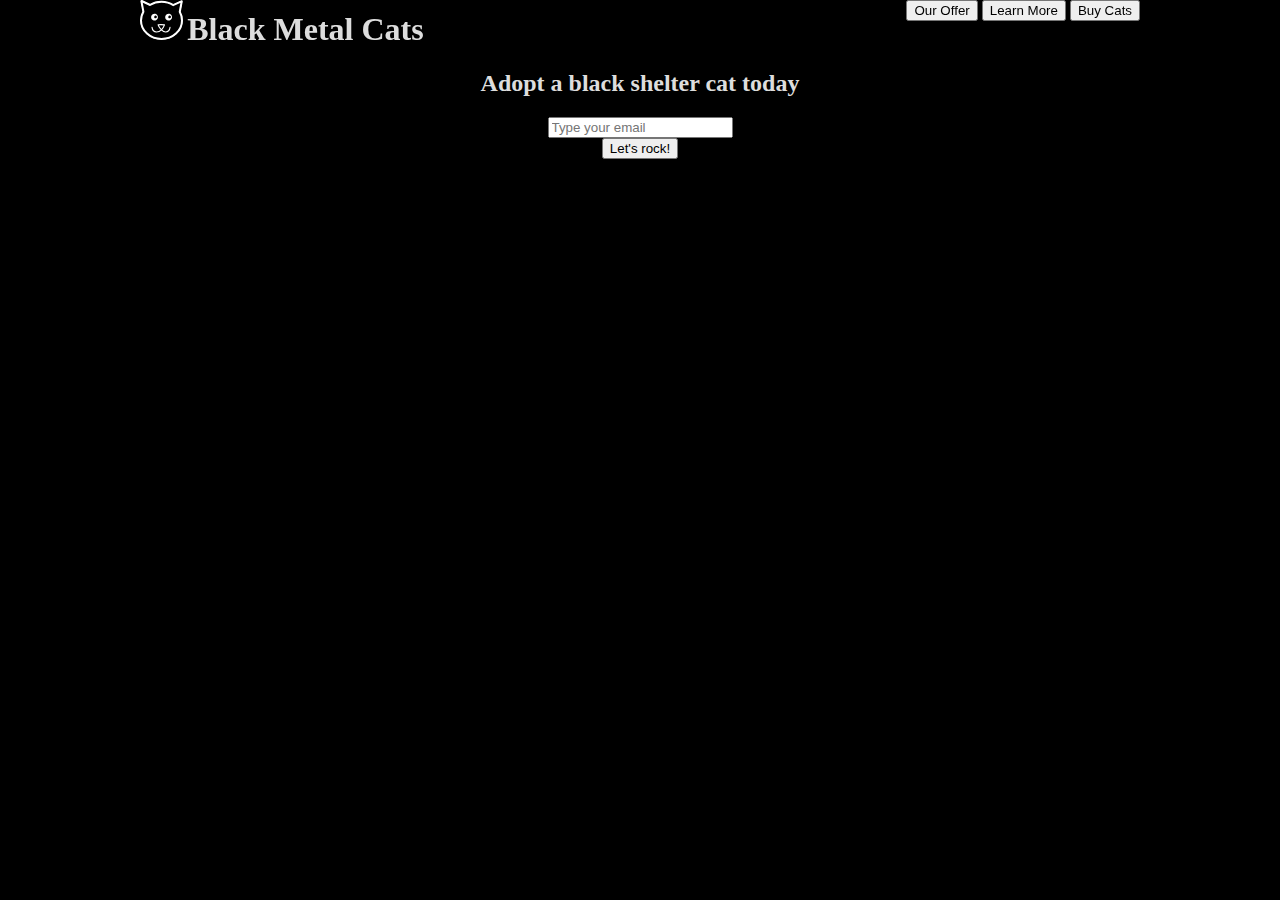
==== Product Landing Page/index.html @ b3451e42 "Product Landing Page: header and form" ====
<!DOCTYPE html>
<html lang="en">
<head>
    <meta charset="UTF-8">
    <meta name="viewport" content="width=device-width, initial-scale=1.0">
    <title>FCC: Product Landing Page</title>
    <link rel="stylesheet" href="style.css">
</head>
<body>
    <header id="header">
        <div id="header-container">
            <img src="assets/cat_line_art_pitr_Kitty_icon.svg" alt="" id="header-img">
        <h1>Black Metal Cats</h1>
        <nav id="nav-bar">
            <button id="nav-link">Our Offer</button>
            <button id="nav-link">Learn More</button>
            <button id="nav-link buy">Buy Cats</button>
        </nav>
        </div>
    </header>
    <main>
        <form action="https://www.freecodecamp.com/email-submit">
            <h2>Adopt a black shelter cat today</h2>
            <input type="email" id="email" placeholder="Type your email"><br>
            <input type="submit" id="submit" value="Let's rock!">
        </form>
    </main>
</body>
<script src="https://cdn.freecodecamp.org/testable-projects-fcc/v1/bundle.js"></script>
</html>
---- Product Landing Page/style.css ----
body {
    background-color: black;
    color: #ddd;
}

header {
    position: fixed;
    top: 0px;
    left: 0px;
    width: 100%;
}

#header-container {
    margin: auto;
    width: 1000px;
}

header img {
    height: 40px;
    width: auto;
    filter: invert(1);
}

header h1, header nav {
    display: inline;
}

header nav {
    float: right;
}

main {
    width: 800px;
    margin: auto;
    margin-top: 70px;
    text-align: center;
}
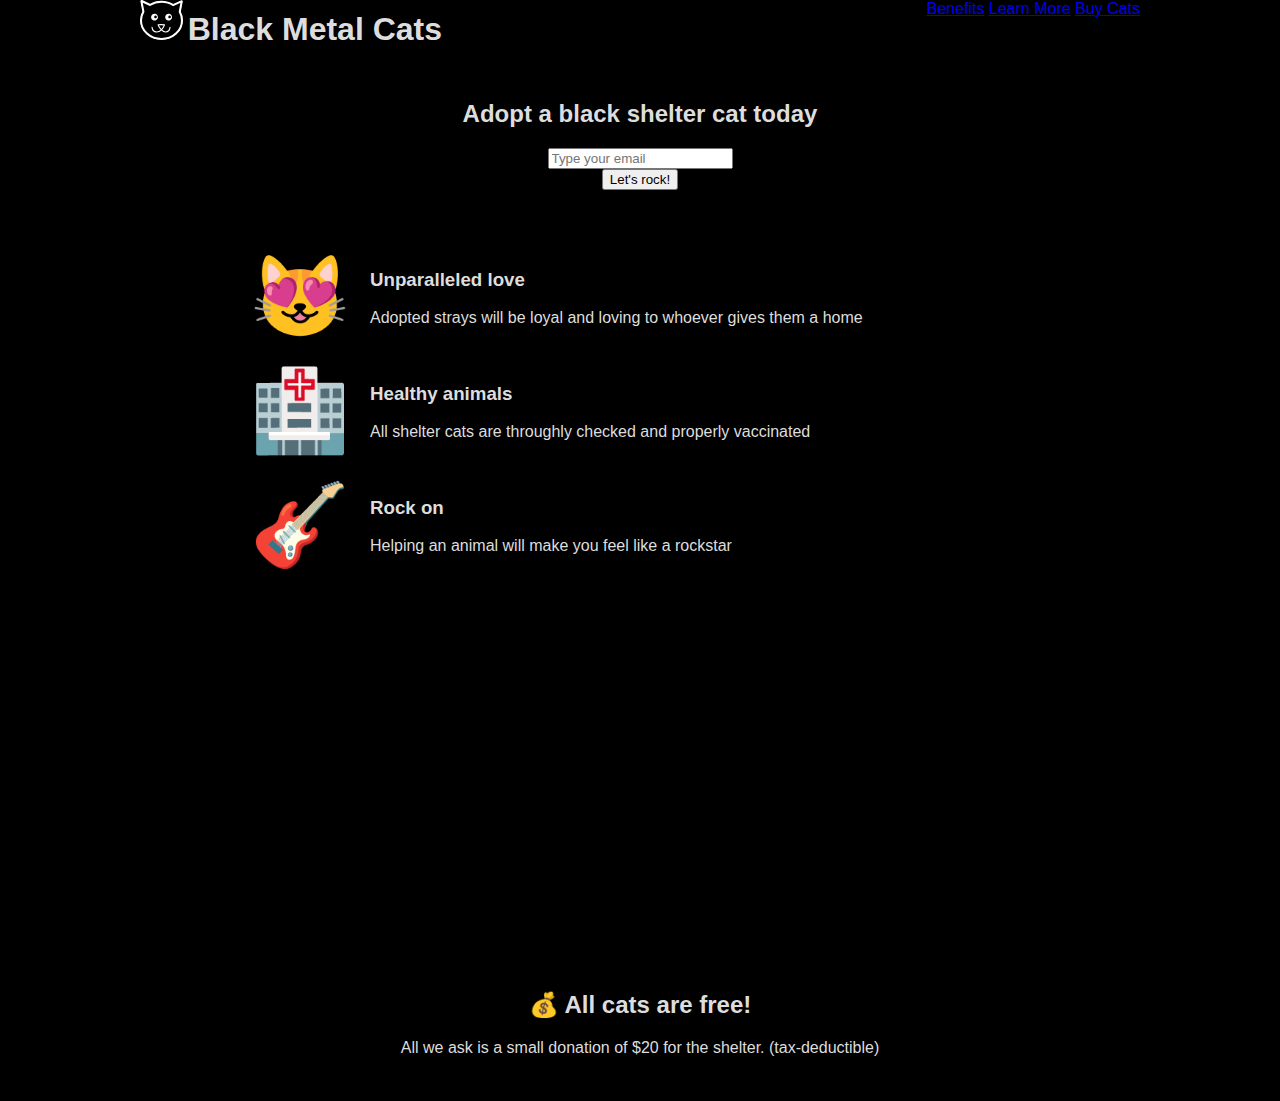
==== commit f69a3693: "all tests pass 16/16" ====
--- a/Product Landing Page/index.html
+++ b/Product Landing Page/index.html
@@ -12,18 +12,32 @@
             <img src="assets/cat_line_art_pitr_Kitty_icon.svg" alt="" id="header-img">
         <h1>Black Metal Cats</h1>
         <nav id="nav-bar">
-            <button id="nav-link">Our Offer</button>
-            <button id="nav-link">Learn More</button>
-            <button id="nav-link buy">Buy Cats</button>
+            <a class="nav-link" href="#benefits">Benefits</a>
+            <a class="nav-link" href="#video">Learn More</a>
+            <a class="nav-link buy" href="#buy">Buy Cats</a>
         </nav>
         </div>
     </header>
     <main>
-        <form action="https://www.freecodecamp.com/email-submit">
+        <form id="form" action="https://www.freecodecamp.com/email-submit">
             <h2>Adopt a black shelter cat today</h2>
-            <input type="email" id="email" placeholder="Type your email"><br>
-            <input type="submit" id="submit" value="Let's rock!">
+            <input type="email" id="email" name="email" placeholder="Type your email"><br>
+            <input type="submit" id="submit" name="submit" value="Let's rock!">
         </form>
+        <div id="benefits">
+            <div class="emoji">😻</div>
+            <div class="benefit"><h3>Unparalleled love</h3><p>Adopted strays will be loyal and loving to whoever gives them a home</p></div>
+            <div class="emoji">🏥</div>
+            <div class="benefit"><h3>Healthy animals</h3><p>All shelter cats are throughly checked and properly vaccinated</p></div>
+            <div class="emoji">🎸</div>
+            <div class="benefit"><h3>Rock on</h3><p>Helping an animal will make you feel like a rockstar</p></div>
+        </div>
+
+
+            <iframe id="video" width="560" height="315" src="https://www.youtube.com/embed/NE0n42z_OQc" frameborder="0" allow="accelerometer; autoplay; encrypted-media; gyroscope; picture-in-picture" allowfullscreen></iframe>
+        <div id="buy">
+            <h2>💰 All cats are free!</h2><p>All we ask is a small donation of $20 for the shelter. (tax-deductible)</p>
+        </div>
     </main>
 </body>
 <script src="https://cdn.freecodecamp.org/testable-projects-fcc/v1/bundle.js"></script>
--- a/Product Landing Page/style.css
+++ b/Product Landing Page/style.css
@@ -1,6 +1,7 @@
 body {
     background-color: black;
     color: #ddd;
+    font-family: 'Lucida Sans', 'Lucida Sans Regular', 'Lucida Grande', 'Lucida Sans Unicode', Geneva, Verdana, sans-serif;
 }
 
 header {
@@ -13,6 +14,7 @@
 #header-container {
     margin: auto;
     width: 1000px;
+    background-color: black;
 }
 
 header img {
@@ -32,6 +34,34 @@
 main {
     width: 800px;
     margin: auto;
-    margin-top: 70px;
+    margin-top: 100px;
     text-align: center;
+}
+
+#benefits {
+    text-align: left;
+    display: flex;
+    flex-wrap: wrap;
+    margin: 50px 0 50px 0;
+}
+
+.emoji {
+    font-size: 80px;
+    flex-basis: 100px;
+    padding: 10px;
+}
+
+@media screen and (max-width: 800px) {
+    .emoji {display: none;}
+    .benefit {text-align: center;}
+}
+
+.benefit {
+    flex-basis: 600px;
+    flex-grow: 1;
+    padding: 10px; 
+}
+
+#buy {
+    padding: 20px;
 }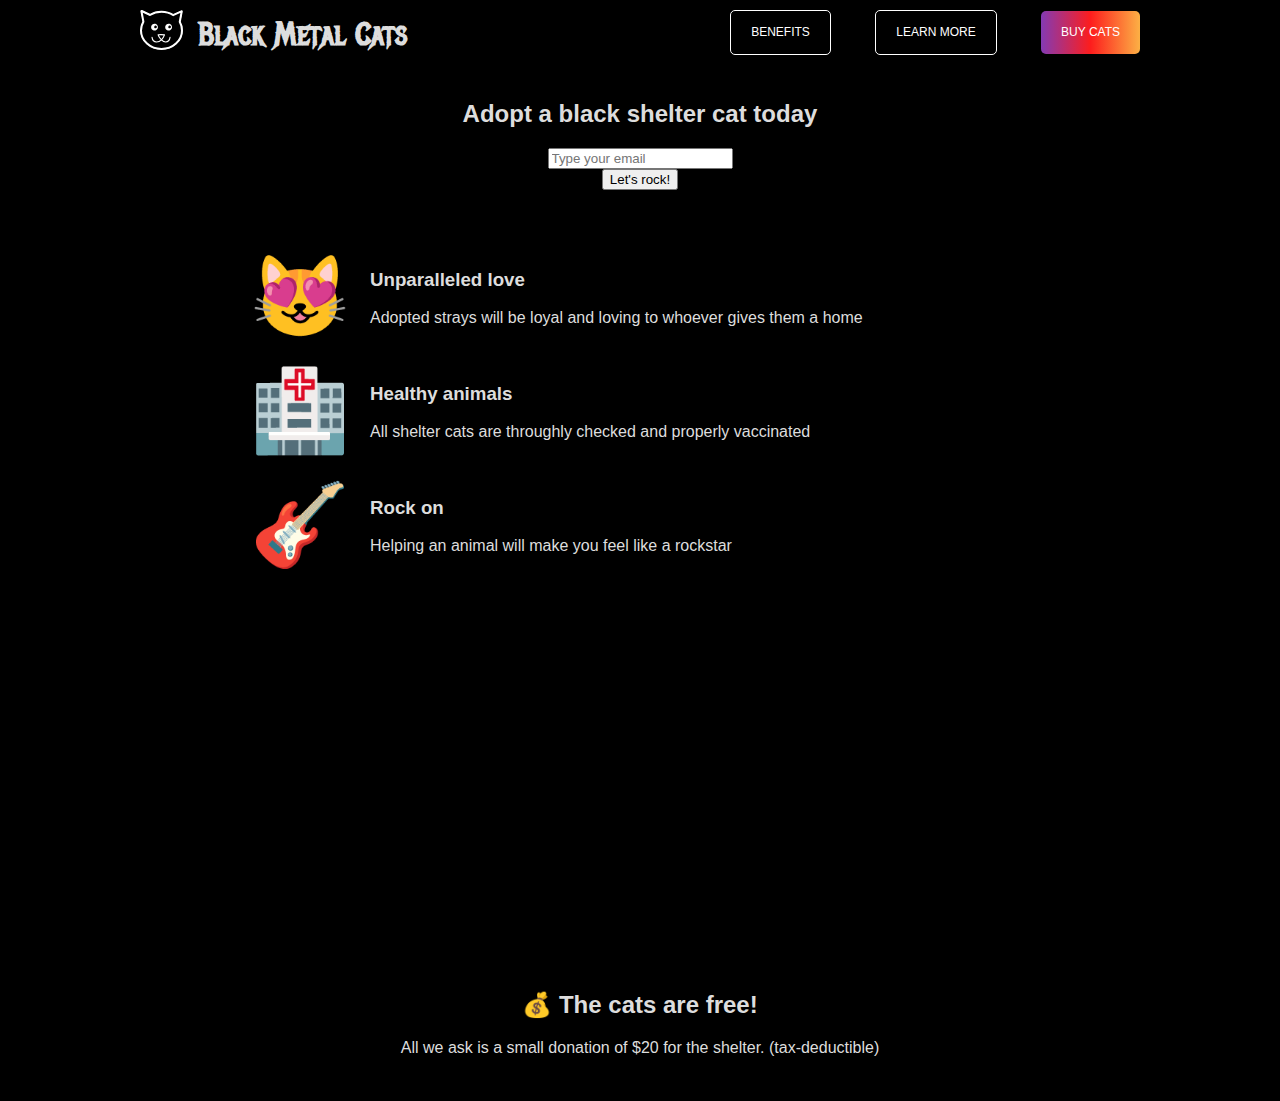
==== commit ba27eb43: "prettier navbar links" ====
--- a/Product Landing Page/index.html
+++ b/Product Landing Page/index.html
@@ -5,6 +5,7 @@
     <meta name="viewport" content="width=device-width, initial-scale=1.0">
     <title>FCC: Product Landing Page</title>
     <link rel="stylesheet" href="style.css">
+    <link href="https://fonts.googleapis.com/css2?family=Metal+Mania&display=swap" rel="stylesheet">
 </head>
 <body>
     <header id="header">
@@ -36,7 +37,7 @@
 
             <iframe id="video" width="560" height="315" src="https://www.youtube.com/embed/NE0n42z_OQc" frameborder="0" allow="accelerometer; autoplay; encrypted-media; gyroscope; picture-in-picture" allowfullscreen></iframe>
         <div id="buy">
-            <h2>💰 All cats are free!</h2><p>All we ask is a small donation of $20 for the shelter. (tax-deductible)</p>
+            <h2>💰 The cats are free!</h2><p>All we ask is a small donation of $20 for the shelter. (tax-deductible)</p>
         </div>
     </main>
 </body>
--- a/Product Landing Page/style.css
+++ b/Product Landing Page/style.css
@@ -15,20 +15,48 @@
     margin: auto;
     width: 1000px;
     background-color: black;
+    padding: 10px;
 }
 
 header img {
     height: 40px;
     width: auto;
     filter: invert(1);
+    padding-right: 10px;
 }
 
 header h1, header nav {
     display: inline;
+    vertical-align: bottom;
+}
+
+header h1 {
+    font-family: 'Metal Mania', cursive;
 }
 
 header nav {
     float: right;
+}
+
+.nav-link {
+    color: white;
+    text-decoration: none;
+    text-transform: uppercase;
+    font-size: 12px;
+    height: 39px;
+    line-height: 39px;
+    padding: 2px 20px 2px 20px;
+    margin: 0 20px 0 20px;
+    width: auto;
+    display: inline-block;
+    border-radius: 5px;
+    border: 1px solid white;
+}
+
+.buy {
+    border: 0;
+    background: linear-gradient(90deg, rgba(131,58,180,1) 0%, rgba(253,29,29,1) 50%, rgba(252,176,69,1) 100%);
+    margin-right: 0;
 }
 
 main {
